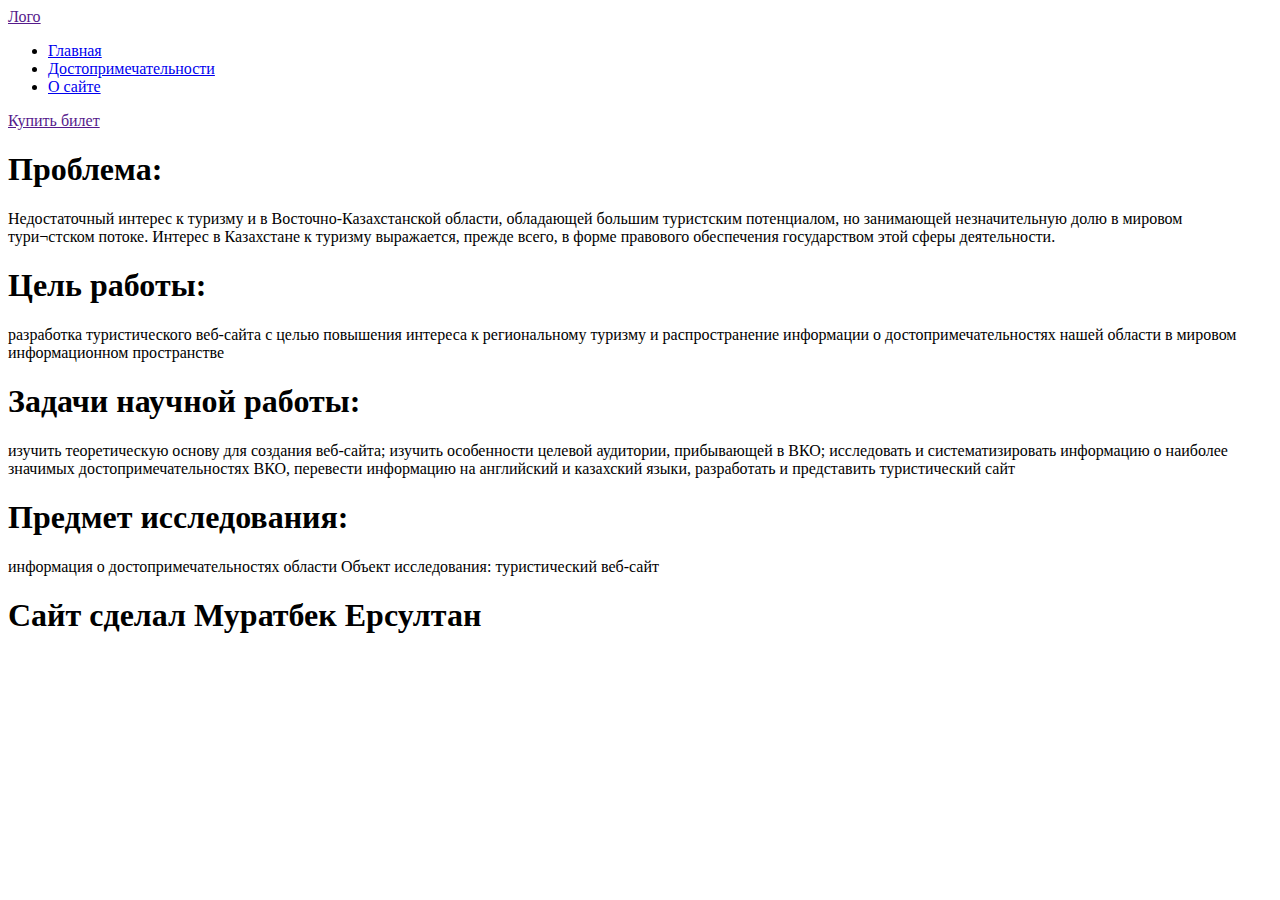
==== aboutSite.html @ c6b20ae7 "Add files via upload" ====
<!DOCTYPE html>
<html lang="en">
  <head>
    <meta charset="UTF-8" />
    <meta name="viewport" content="width=device-width, initial-scale=1.0" />
    <title>FAQ Туристического веб-сайта</title>
    <link rel="stylesheet" href="./styles/aboutSite.css" />
  </head>
  <body>
    <!-- header -->
    <header>
      <div class="header_logo"><a href="">Лого</a></div>
      <nav>
        <ul class="nav_list">
          <li class="nav_item">
            <a href="/index.html">Главная</a>
          </li>
          <li class="nav_item">
            <a href="#attractions">Достопримечательности</a>
          </li>
          <li class="nav_item"><a href="./aboutSite.html">О сайте</a></li>
        </ul>
      </nav>
      <a class="nav_btn" href="">Купить билет</a>
    </header>
    <!-- main -->
    <main>
      <section class="discription">
        <h1>Проблема:</h1>
        <p>
          Недостаточный интерес к туризму и в Восточно-Казахстанской области,
          обладающей большим туристским потенциалом, но занимающей
          незначительную долю в мировом тури¬стском потоке. Интерес в Казахстане
          к туризму выражается, прежде всего, в форме правового обеспечения
          государством этой сферы деятельности.
        </p>
        <h1>Цель работы:</h1>
        <p>
          разработка туристического веб-сайта с целью повышения интереса к
          региональному туризму и распространение информации о
          достопримечательностях нашей области в мировом информационном
          пространстве
        </p>
        <h1>Задачи научной работы:</h1>
        <p>
          изучить теоретическую основу для создания веб-сайта; изучить
          особенности целевой аудитории, прибывающей в ВКО; исследовать и
          систематизировать информацию о наиболее значимых
          достопримечательностях ВКО, перевести информацию на английский и
          казахский языки, разработать и представить туристический сайт
        </p>
        <h1>Предмет исследования:</h1>
        <p>
          информация о достопримечательностях области Объект исследования:
          туристический веб-сайт
        </p>
      </section>
    </main>
    <footer>
      <div class="footer_text">
        <h1>Сайт сделал Муратбек Ерсултан</h1>
      </div>
    </footer>
  </body>
</html>
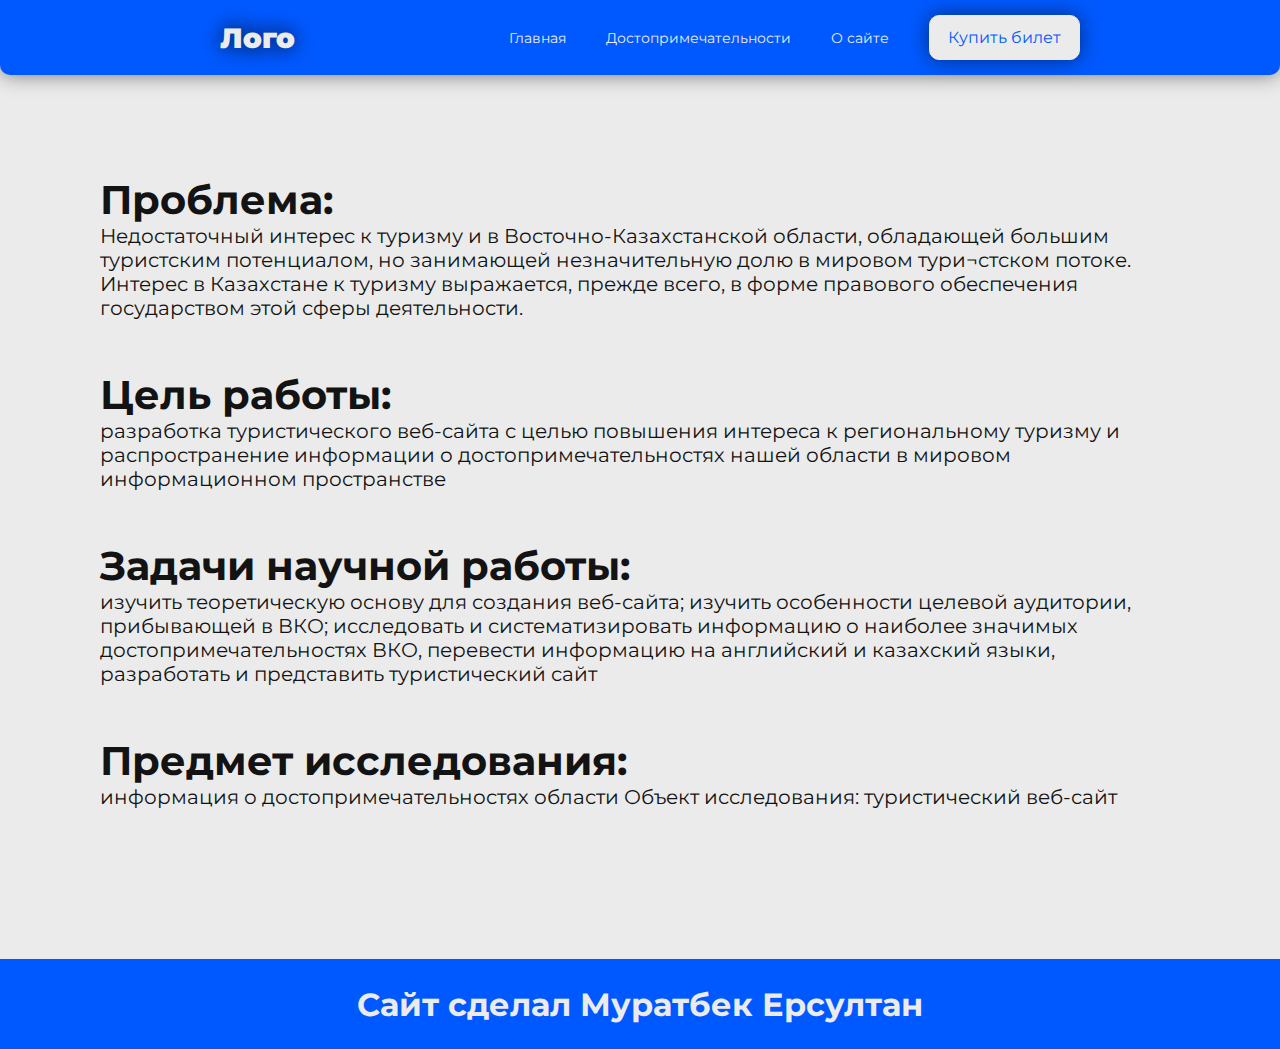
==== commit 1e6c42cc: "Update aboutSite.html" ====
--- a/aboutSite.html
+++ b/aboutSite.html
@@ -13,7 +13,7 @@
       <nav>
         <ul class="nav_list">
           <li class="nav_item">
-            <a href="/index.html">Главная</a>
+            <a href="./index.html">Главная</a>
           </li>
           <li class="nav_item">
             <a href="#attractions">Достопримечательности</a>
--- a/styles/aboutSite.css
+++ b/styles/aboutSite.css
@@ -0,0 +1,106 @@
+@import url("https://fonts.googleapis.com/css2?family=Montserrat:wght@100;200;300;400;500;600;700;800;900&display=swap");
+
+* {
+  margin: 0;
+  padding: 0;
+  box-sizing: border-box;
+  font-family: "Montserrat", sans-serif;
+  color: #131313;
+}
+
+a {
+  text-decoration: none;
+}
+
+body {
+  background-color: #ebebeb;
+}
+
+header {
+  display: flex;
+  align-items: center;
+  justify-content: center;
+  padding: 15px 200px;
+  background-color: #0059ff;
+  border-radius: 0px 0px 10px 10px;
+  box-shadow: 0 0 20px 0 rgba(0, 0, 0, 0.5);
+}
+
+.header_logo {
+  margin-left: 20px;
+  margin-right: auto;
+}
+
+.header_logo a {
+  text-shadow: 0 0 20px rgba(0, 0, 0, 0.9);
+  color: #ebebeb;
+  font-weight: 900;
+  font-size: 28px;
+}
+
+.nav_list {
+  list-style: none;
+  display: flex;
+  align-items: center;
+  justify-content: center;
+}
+
+.nav_item {
+  padding-right: 40px;
+  font-size: 14px;
+}
+
+.nav_item a {
+  text-shadow: 0 0 20px rgba(0, 0, 0, 0);
+  color: #ebebeb;
+}
+
+.nav_btn {
+  box-shadow: 0 0 20px 0 rgba(0, 0, 0, 0.5);
+  padding: 12px 18px;
+  border: 1px solid #ebebeb;
+  background-color: #ebebeb;
+  color: #0059ff;
+  border-radius: 10px;
+  transition: 0.2s;
+}
+
+.nav_btn:hover {
+  border: 1px solid #ebebeb;
+  background-color: #0059ff;
+  color: #ebebeb;
+}
+
+main {
+  height: 100%;
+}
+
+/* discription */
+
+.discription {
+  margin: 100px 100px;
+  margin-bottom: 150px;
+}
+
+.discription h1 {
+  font-size: 40px;
+  margin-top: 50px;
+}
+
+.discription p {
+  font-size: 20px;
+}
+
+/* footer */
+
+footer {
+  height: 10vh;
+  background-color: #0059ff;
+  display: flex;
+  justify-content: center;
+  align-items: center;
+}
+
+footer h1 {
+  color: #ebebeb;
+}
